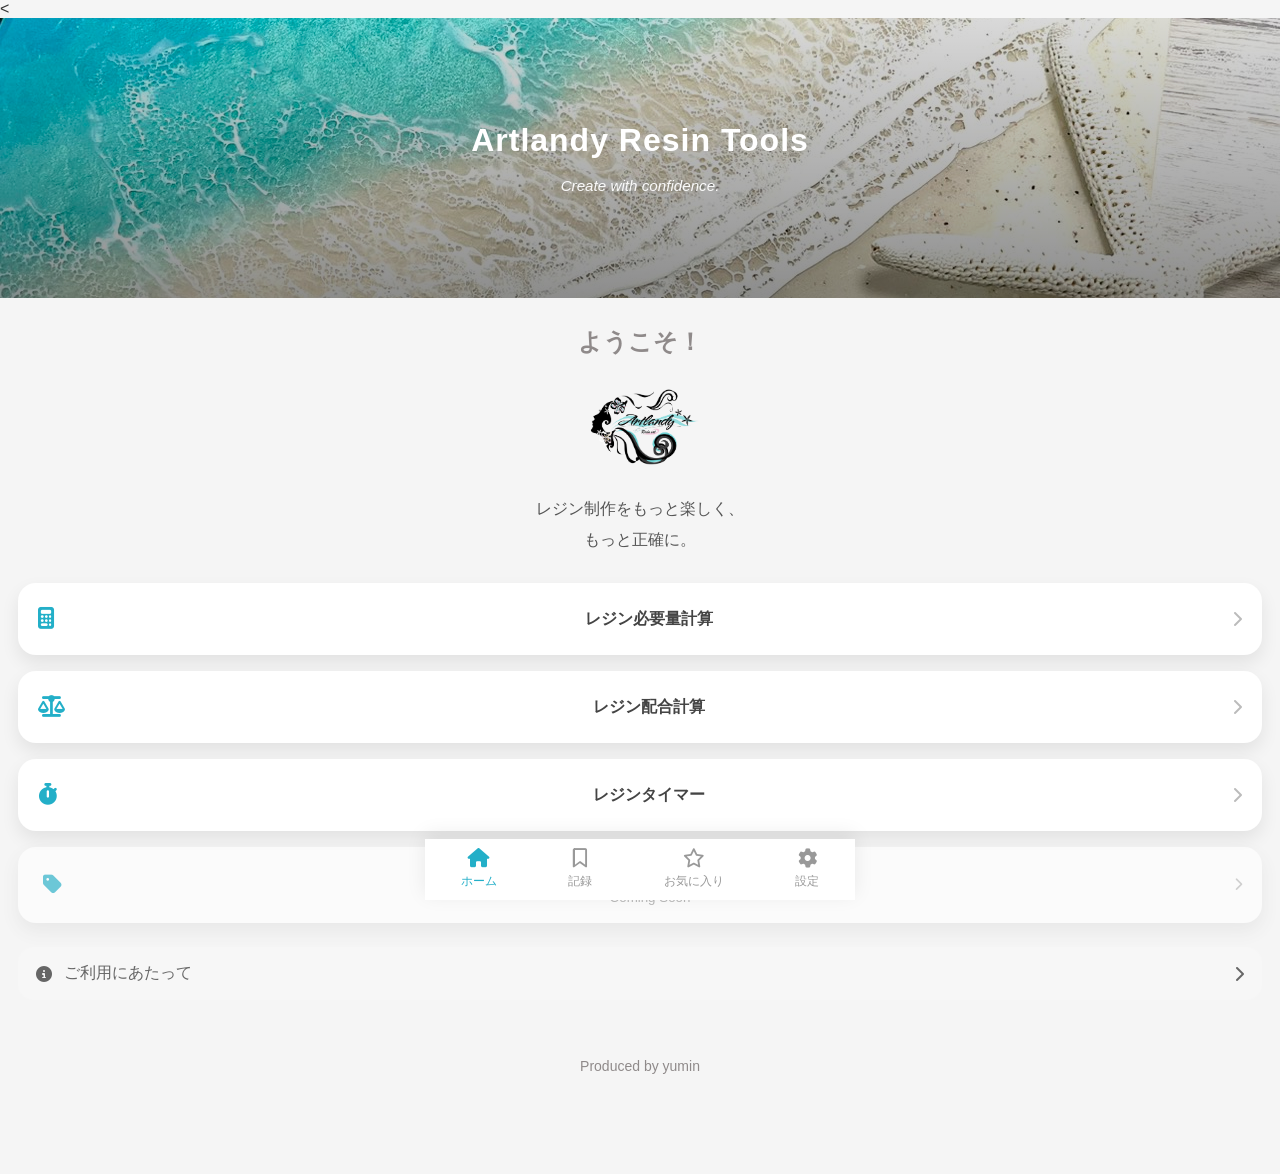
==== index.html @ 6033b126 "Git競合による重複表示を修正" ====
<<!DOCTYPE html>
<html lang="ja">

<head>
    <meta charset="UTF-8">
    <meta name="viewport" content="width=device-width, initial-scale=1.0">

    <title>Artlandy Resin Tools</title>

    <link rel="stylesheet" href="style.css">

    <!-- Font Awesome -->
    <link rel="stylesheet"
        href="https://cdnjs.cloudflare.com/ajax/libs/font-awesome/6.5.2/css/all.min.css">
</head>

<body>

    <!-- Hero Image -->
    <header class="hero">
        <img src="images/hero.jpg" alt="Ocean Art">

        <div class="hero-overlay">
    <h1>Artlandy Resin Tools</h1>
    <p>Create with confidence.</p>
</div>
</header>
    </header>

    <!-- Welcome -->
    <section class="welcome">

        
       <h3>ようこそ！</h3>
<img src="images/logo.png" alt="Artlandy Logo" class="top-logo">

        <p>
            レジン制作をもっと楽しく、<br>
            もっと正確に。
        </p>

    </section>

    <!-- Menu -->
<section class="menu">

    <a href="calculator.html" class="menu-button">

        <i class="fa-solid fa-calculator"></i>

        <span>レジン必要量計算</span>

        <i class="fa-solid fa-chevron-right"></i>

    </a>


    <a href="mix.html" class="menu-button">

    <i class="fa-solid fa-scale-balanced"></i>

    <span>レジン配合計算</span>

    <i class="fa-solid fa-chevron-right"></i>

</a>


    <a href="timer.html" class="menu-button">

    <i class="fa-solid fa-stopwatch"></i>

    <span>レジンタイマー</span>

    <i class="fa-solid fa-chevron-right"></i>

</a>


    <button class="menu-button disabled">

        <i class="fa-solid fa-tag"></i>

        <span>
            販売価格計算
            <small>Coming Soon</small>
        </span>

        <i class="fa-solid fa-chevron-right"></i>

    </button>

</section>

    <!-- Notice -->
<section class="notice">

    <a href="terms.html" class="notice-button">

        <div>
            <i class="fa-solid fa-circle-info"></i>
            ご利用にあたって
        </div>

        <i class="fa-solid fa-chevron-right"></i>

    </a>

</section>

     <!-- Footer -->
    <footer>
  <p>Produced by yumin</p>
</footer>

    <!-- Bottom Navigation -->
    <nav class="bottom-nav">

        <button class="active">
            <i class="fa-solid fa-house"></i>
            <span>ホーム</span>
        </button>

        <button>
            <i class="fa-regular fa-bookmark"></i>
            <span>記録</span>
        </button>

        <button>
            <i class="fa-regular fa-star"></i>
            <span>お気に入り</span>
        </button>

        <button>
            <i class="fa-solid fa-gear"></i>
            <span>設定</span>
        </button>

    </nav>

    <script src="script.js"></script>

</body>

</html>
---- style.css ----
/* ===========================
   Artlandy Resin Tools
   Version 1.0
=========================== */

*{
    margin:0;
    padding:0;
    box-sizing:border-box;
}

body{

    font-family:"Noto Sans JP",sans-serif;

    background:#F5F5F5;

    color:#333;

}

.app{

    max-width:430px;

    margin:auto;

    background:white;

    min-height:100vh;

    box-shadow:0 0 25px rgba(0,0,0,.08);

}

/* ---------------- Hero ---------------- */

.hero{

    position:relative;

    height:280px;

    overflow:hidden;

}

.hero img{

    width:100%;

    height:100%;

    object-fit:cover;

}

.hero-overlay{

    position:absolute;

    inset:0;

    background:linear-gradient(
        rgba(0,0,0,.15),
        rgba(0,0,0,.45)
    );

    display:flex;

    flex-direction:column;

    justify-content:center;

    align-items:center;

    color:white;

    text-align:center;

}

.hero-overlay h1{

    font-size:2rem;

    letter-spacing:1px;

}

.hero-overlay h2{

    font-size:1.4rem;

    font-weight:300;

    margin-top:5px;

}

.hero-overlay p{

    margin-top:18px;

    font-size:.95rem;

    opacity:.95;

    font-style:italic;

}

/* ---------------- Welcome ---------------- */

.welcome{

    padding:28px 24px;

    text-align:center;

}

.top-logo{

    width:120px;

    height:auto;

    margin:10px auto 20px;

    display:block;

}

.wave-line{

    display:flex;

    align-items:center;

    justify-content:center;

    gap:12px;

    color:#23AFC8;

    margin-bottom:18px;

}

.wave-line span{

    width:70px;

    height:2px;

    background:#DDD;

}

.welcome h3{

    font-size:1.5rem;

    color:#8F8A8A;

    margin-bottom:12px;

}

.welcome p{

    line-height:1.9;

    color:#555;

}

/* ---------------- Menu ---------------- */

.menu{

    padding:0 18px;

}

.menu-button{

    width:100%;

    border:none;

    border-radius:18px;

    background:white;

    padding:18px 20px;

    margin-bottom:16px;

    min-height:72px;

    display:flex;

    justify-content:space-between;

    align-items:center;

    box-shadow:0 8px 18px rgba(0,0,0,.08);

    cursor:pointer;

    transition:.25s;

}


a.menu-button {
    text-decoration: none;
    color: inherit;
}

.menu-button:hover{

    transform:translateY(-2px);

}
.menu-button .left{
    display:flex;
    align-items:center;
    gap:16px;
}

.menu-button>i:first-child,
.left i{

    color:#23AFC8;

    font-size:1.35rem;

    width:28px;

}

.timer-card i:first-child{

    color:#0C92B2;

}

.menu-button span{

    font-size:1rem;

    font-weight:600;

    color:#444;

}

.menu-button small{

    display:block;

    margin-top:4px;

    color:#999;

    font-weight:400;

}

.menu-button .fa-chevron-right{

    color:#BBB;

}

.disabled{

    opacity:.65;

}

/* ---------------- Notice ---------------- */

.notice{

    padding:8px 18px 28px;

}

.notice-button{

    width:100%;

    border:none;

    border-radius:16px;

    background:#F7F7F7;

    padding:16px 18px;

    display:flex;

    justify-content:space-between;

    align-items:center;

    color:#666;

    cursor:pointer;

}

.notice-button div{

    display:flex;

    align-items:center;

    gap:12px;

}

/* ---------------- Footer ---------------- */

footer{

    text-align:center;

    padding:15px 20px 95px;

}

footer p{

    color:#888;

    font-size:.9rem;

}

.footer-wave{

    margin-top:12px;

    font-size:1.4rem;

}

/* ---------------- Bottom Nav ---------------- */

.bottom-nav{

    position:fixed;

    bottom:0;

    left:50%;

    transform:translateX(-50%);

    width:100%;

    max-width:430px;

    background:white;

    display:flex;

    justify-content:space-around;

    padding:10px 0;

    box-shadow:0 -5px 20px rgba(0,0,0,.08);

}

.bottom-nav button{

    border:none;

    background:none;

    color:#999;

    display:flex;

    flex-direction:column;

    align-items:center;

    gap:5px;

    font-size:.75rem;

    cursor:pointer;

}

.bottom-nav i{

    font-size:1.2rem;

}

.bottom-nav .active{

    color:#23AFC8;

}
.hero img{

    width:100%;

    height:100%;

    object-fit:cover;
}
   /* ---------------- Footer ---------------- */

footer {
    text-align: center;
    padding: 30px 20px 100px;
}

footer p {
    color: #8F8A8A;
    font-size: 14px;
    margin: 0;
}


/* ---------------- Top Logo ---------------- */

.top-logo {
    width: 120px;
    height: auto;
    margin-bottom: 20px;
}


/* ---------------- Bottom Nav ---------------- */

.bottom-nav {
    position: fixed;
    bottom: 0;
    left: 50%;
    transform: translateX(-50%);
    width: 100%;
    max-width: 430px;
    background: white;
    display: flex;
    justify-content: space-around;
    padding: 10px 0;
    box-shadow: 0 -5px 20px rgba(0,0,0,.08);
}

.bottom-nav button {
    border: none;
    background: none;
    color: #999;
    display: flex;
    flex-direction: column;
    align-items: center;
    gap: 5px;
    font-size: .75rem;
    cursor: pointer;
}

.bottom-nav i {
    font-size: 1.2rem;
}

.bottom-nav .active {
    color: #23AFC8;
}

/* ---------------- Calculator Page ---------------- */

.page-header {
    padding: 30px 20px 10px;
    text-align: center;
}

.page-header h1 {
    font-size: 1.4rem;
    color: #444;
}


.back-button {
    display: inline-block;
    text-decoration: none;
    color: #23AFC8;
    font-size: .9rem;
    margin-bottom: 15px;
}


.calculator {
    padding: 20px;
}


.tool-card {
    background: white;
    border-radius: 18px;
    padding: 20px;
    margin-bottom: 18px;
    box-shadow: 0 8px 18px rgba(0,0,0,.08);
}


.tool-card h2 {
    font-size: 1rem;
    color: #444;
    margin-bottom: 15px;
}


.tool-card select {
    width: 100%;
    padding: 14px;
    border-radius: 12px;
    border: 1px solid #ddd;
    font-size: 1rem;
}


.calculate-button {
    width: 100%;
    border: none;
    border-radius: 18px;
    background: #23AFC8;
    color: white;
    padding: 18px;
    font-size: 1rem;
    font-weight: bold;
    cursor: pointer;
}


.result-card {
    margin-top: 25px;
    background: #f7f7f7;
    border-radius: 18px;
    padding: 25px;
    text-align: center;
}


.result-card p {
    font-size: 2rem;
    font-weight: bold;
    color: #23AFC8;
}

.input-unit {

    display:flex;
    align-items:center;
    gap:10px;

}


.input-unit input {

    flex:1;

}


.input-unit span {

    color:#666;
    font-size:1rem;

}

.note-text {

    margin-top:20px;

    font-size:0.8rem;

    color:#888;

    line-height:1.6;

}
#total-resin::placeholder {
    color: #ccc;
}

.timer-finish{

    display:none;
    position:fixed;

    top:0;
    left:0;

    width:100%;
    height:100%;

    background:rgba(0,0,0,.45);

    justify-content:center;
    align-items:center;

    z-index:9999;

}

.timer-finish-card{

    background:#fff;

    border-radius:20px;

    padding:40px 30px;

    text-align:center;

    width:80%;
    max-width:320px;

    box-shadow:0 10px 30px rgba(0,0,0,.2);

}

.finish-wave{

    font-size:48px;

    margin-bottom:15px;

}

.timer-finish-card h2{

    color:#2f6f91;

    margin-bottom:25px;

}

.timer-finish-card button{

    background:#2f6f91;

    color:#fff;

    border:none;

    border-radius:12px;

    padding:12px 30px;

    font-size:16px;

    cursor:pointer;

}

/* タイマー終了画面 */

.timer-finish{

    display:none;

    position:fixed;

    inset:0;

    background:rgba(0,0,0,.45);

    justify-content:center;
    align-items:center;

    z-index:9999;

}

.timer-finish-card{

    background:#ffffff;

    width:85%;
    max-width:340px;

    border-radius:22px;

    padding:40px 30px;

    text-align:center;

    box-shadow:0 12px 35px rgba(0,0,0,.18);

}

.finish-wave{

    font-size:48px;

    margin-bottom:15px;

}

.timer-finish-card h2{

    margin-bottom:30px;

    color:#4d6f7d;

}

.finish-button{

    width:100%;

    padding:14px;

    border:none;

    border-radius:12px;

    background:#7d9ca8;

    color:white;

    font-size:16px;

    cursor:pointer;

}

.finish-logo img{

    width:90px;

    margin-bottom:20px;

}

.button-row{
    display:flex;
    gap:12px;
    margin-top:12px;
}

.button-row .btn{
    flex:1;
}

.notice-button{
    text-decoration:none;

}
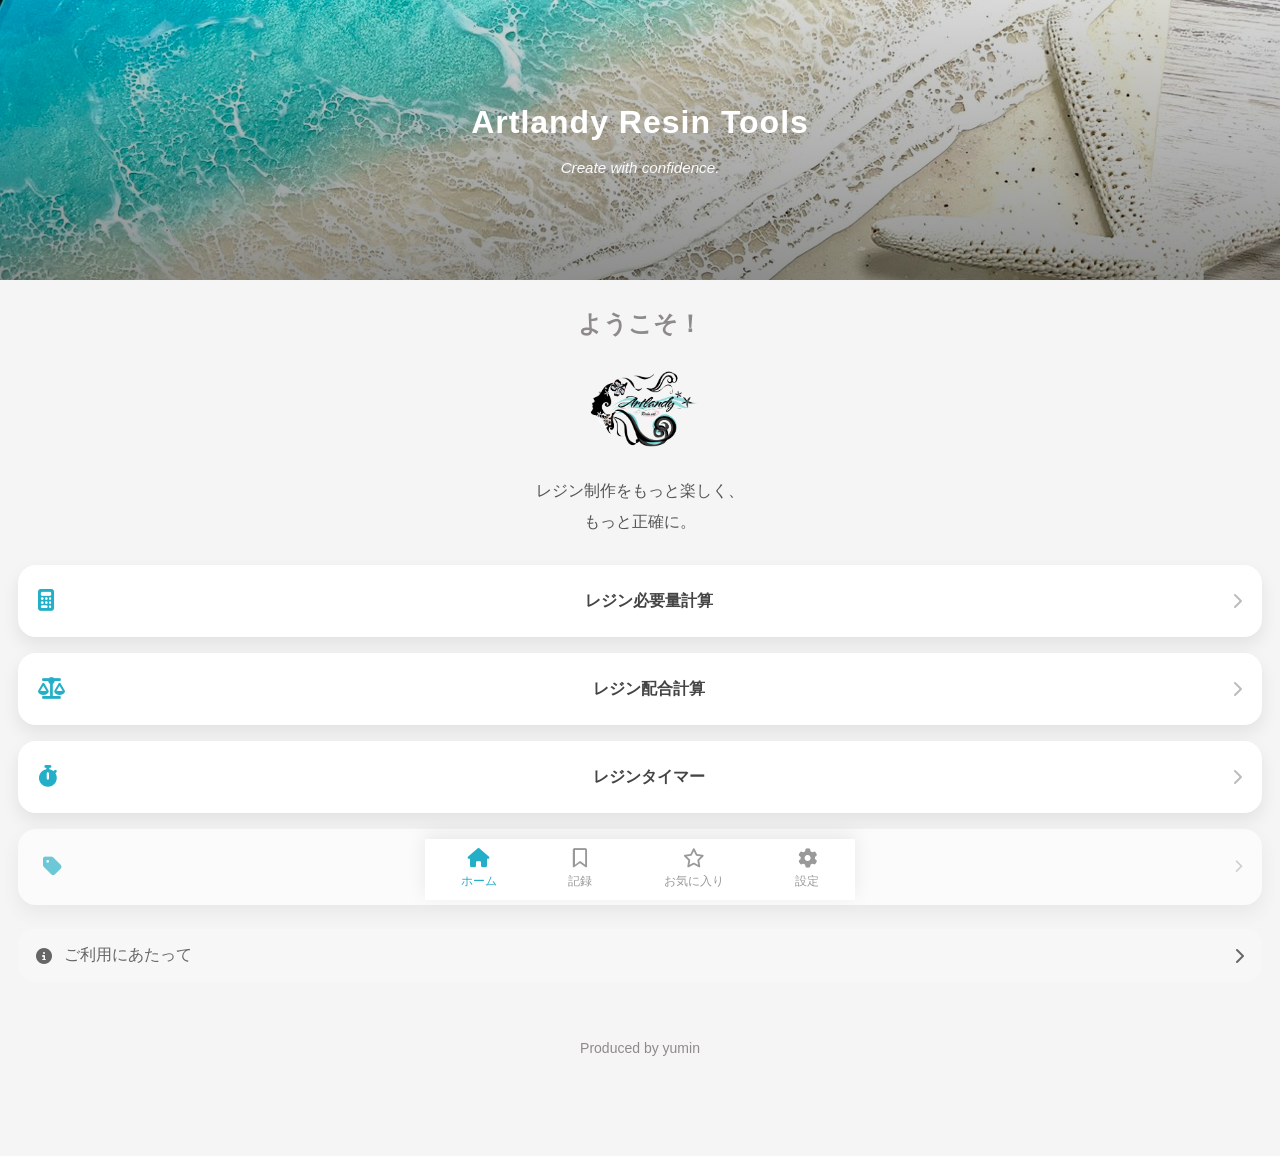
==== commit 10cf5581: "アイコン表示の修正" ====
--- a/index.html
+++ b/index.html
@@ -1,4 +1,4 @@
-<<!DOCTYPE html>
+<!DOCTYPE html>
 <html lang="ja">
 
 <head>
@@ -8,6 +8,10 @@
     <title>Artlandy Resin Tools</title>
 
     <link rel="stylesheet" href="style.css">
+
+   <link rel="apple-touch-icon" href="images/icon.png">
+
+    <link rel="manifest" href="manifest.json">
 
     <!-- Font Awesome -->
     <link rel="stylesheet"
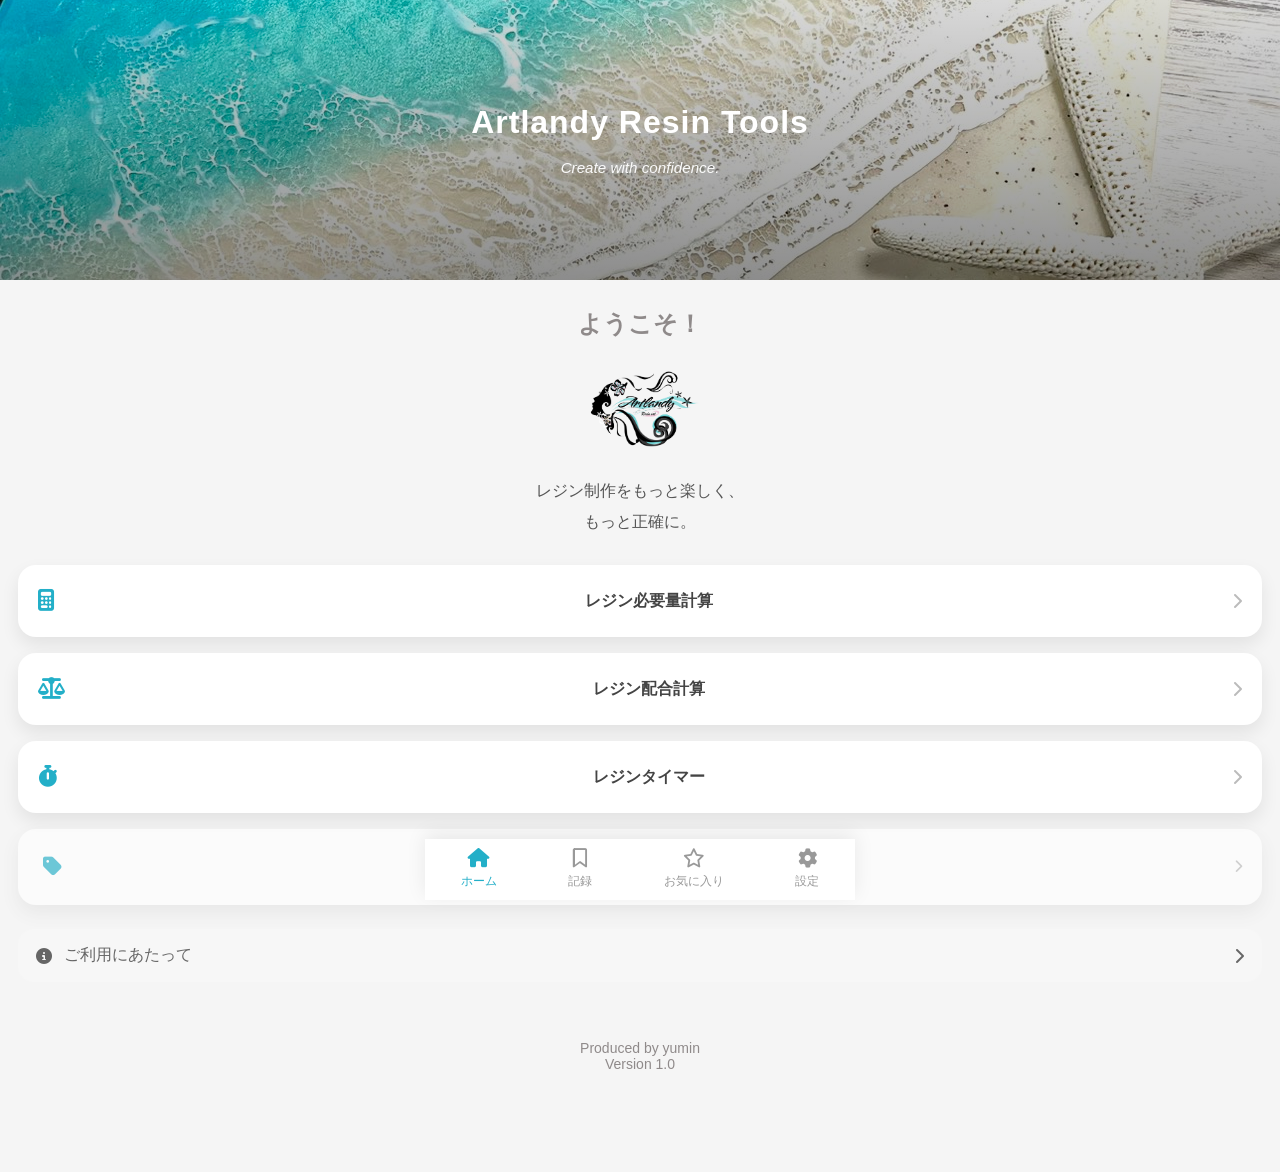
==== commit 48d88327: "バージョン追加" ====
--- a/index.html
+++ b/index.html
@@ -115,6 +115,8 @@
      <!-- Footer -->
     <footer>
   <p>Produced by yumin</p>
+  <p>Version 1.0</p>
+
 </footer>
 
     <!-- Bottom Navigation -->
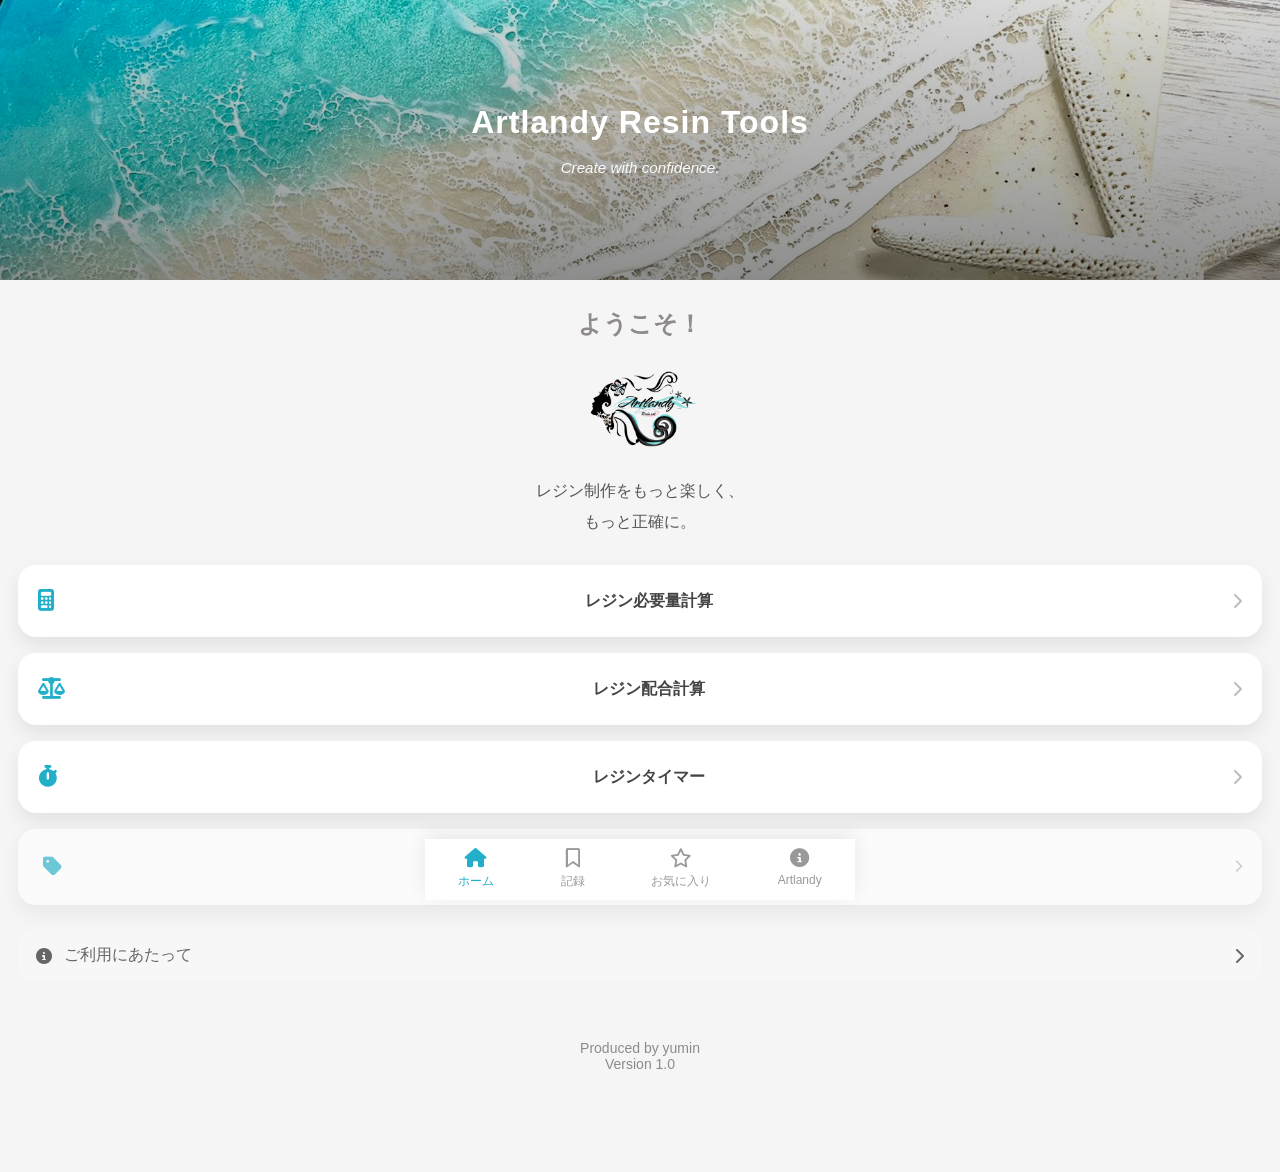
==== commit 234dfaae: "Version 1.0 UI update" ====
--- a/index.html
+++ b/index.html
@@ -119,32 +119,32 @@
 
 </footer>
 
-    <!-- Bottom Navigation -->
-    <nav class="bottom-nav">
+<!-- Bottom Navigation -->
+<nav class="bottom-nav">
 
-        <button class="active">
-            <i class="fa-solid fa-house"></i>
-            <span>ホーム</span>
-        </button>
+    <button class="active">
+        <i class="fa-solid fa-house"></i>
+        <span>ホーム</span>
+    </button>
 
-        <button>
-            <i class="fa-regular fa-bookmark"></i>
-            <span>記録</span>
-        </button>
+    <button onclick="location.href='comingsoon.html'">
+        <i class="fa-regular fa-bookmark"></i>
+        <span>記録</span>
+    </button>
 
-        <button>
-            <i class="fa-regular fa-star"></i>
-            <span>お気に入り</span>
-        </button>
+    <button onclick="location.href='comingsoon.html'">
+        <i class="fa-regular fa-star"></i>
+        <span>お気に入り</span>
+    </button>
 
-        <button>
-            <i class="fa-solid fa-gear"></i>
-            <span>設定</span>
-        </button>
+    <button onclick="location.href='about.html'">
+        <i class="fa-solid fa-circle-info"></i>
+        <span>Artlandy</span>
+    </button>
 
-    </nav>
+</nav>
 
-    <script src="script.js"></script>
+<script src="script.js"></script>
 
 </body>
 
